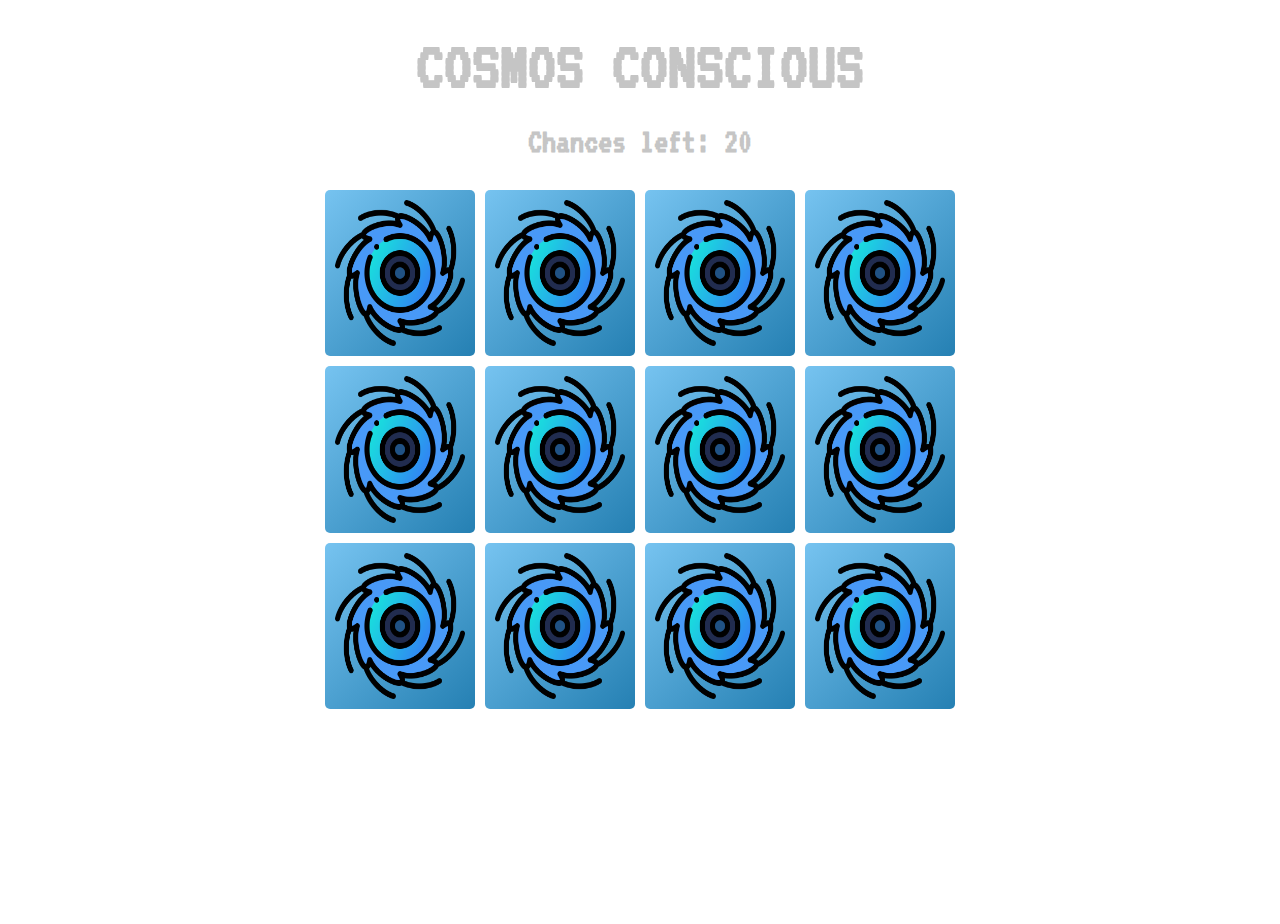
==== gamepage.html @ 6b7f90d1 "file added" ====
<!DOCTYPE html>
<html lang="en">

<head>
    <meta charset="UTF-8">
    <meta http-equiv="X-UA-Compatible" content="IE=edge">
    <meta name="viewport" content="width=device-width, initial-scale=1.0">
    <title>COSMOS</title>

    <!--GOOGLE FONTS-->
    <link href="https://fonts.googleapis.com/css2?family=VT323&display=swap" rel="stylesheet" />

    <!--BOOTSTRAP-->
    <link rel="stylesheet" href="https://stackpath.bootstrapcdn.com/bootstrap/4.5.2/css/bootstrap.min.css"
        integrity="sha384-JcKb8q3iqJ61gNV9KGb8thSsNjpSL0n8PARn9HuZOnIxN0hoP+VmmDGMN5t9UJ0Z" crossorigin="anonymous" />

    <!--STYLESHEET-->
    <link rel="stylesheet" type="text/css" href="style.css" />

<body id="game">
    <header>
        <h1 class="text-center mt-4 mb-2 headTag">COSMOS CONSCIOUS</h1>
    </header>

    <section class="container mx-auto">
        <section class="mx-auto">
            <div class="row">
                <div class="col-12 text-center points">
                    <p>Chances left: <span id="point"> 20</span></p>
                </div>
            </div>
            <!--WON-->
            <div id="won" class="text-center">
                <h1>You have conquered the galaxy!</h1>
                
                <button class="btn" id="playAgain">Conquer another galaxy</button>
            </div>
            <!--LOST-->
            <div id="lost" class="text-center">
                <h1>Oops!! You Lost the battle</h1>
                
                <button class="btn" id="TryAgain">Try Again</button>
            </div>

            <section class="memory-game">
                <div class="memory-card" data-cards="card1">
                    <img class="front-face" src="Images/alien.png" alt="alien" />
                    <img class="back-face" src="Images/vortex.png" alt="vortex" />
                </div>
                <div class="memory-card" data-cards="card1">
                    <img class="front-face" src="Images/alien.png" alt="alien" />
                    <img class="back-face" src="Images/vortex.png" alt="vortex" />
                </div>

                <div class="memory-card" data-cards="card2">
                    <img class="front-face" src="Images/space-gun.png" alt="space-gun" />
                    <img class="back-face" src="Images/vortex.png" alt="vortex" />
                </div>
                <div class="memory-card" data-cards="card2">
                    <img class="front-face" src="Images/space-gun.png" alt="space-gun" />
                    <img class="back-face" src="Images/vortex.png" alt="vortex" />
                </div>

                <div class="memory-card" data-cards="card3">
                    <img class="front-face" src="Images/spaceship.png" alt="spaceship" />
                    <img class="back-face" src="Images/vortex.png" alt="vortex" />
                </div>
                <div class="memory-card" data-cards="card3">
                    <img class="front-face" src="Images/spaceship.png" alt="spaceship" />
                    <img class="back-face" src="Images/vortex.png" alt="vortex" />
                </div>

                <div class="memory-card" data-cards="card4">
                    <img class="front-face" src="Images/plant.png" alt="plant" />
                    <img class="back-face" src="Images/vortex.png" alt="vortex" />
                </div>
                <div class="memory-card" data-cards="card4">
                    <img class="front-face" src="Images/plant.png" alt="plant" />
                    <img class="back-face" src="Images/vortex.png" alt="vortex" />
                </div>

                <div class="memory-card" data-cards="card5">
                    <img class="front-face" src="Images/alien (1).png" alt="alien(1)" />
                    <img class="back-face" src="Images/vortex.png" alt="vortex" />
                </div>
                <div class="memory-card" data-cards="card5">
                    <img class="front-face" src="Images/alien (1).png" alt="alien(1)" />
                    <img class="back-face" src="Images/vortex.png" alt="vortex" />
                </div>

                <div class="memory-card" data-cards="card6">
                    <img class="front-face" src="Images/universe.png" alt="universe" />
                    <img class="back-face" src="Images/vortex.png" alt="vortex" />
                </div>
                <div class="memory-card" data-cards="card6">
                    <img class="front-face" src="Images/universe.png" alt="universe" />
                    <img class="back-face" src="Images/vortex.png" alt="vortex" />
                </div>
            </section>
        </section>
    </section>


    <!--JAVASCRIPT-->
    <script src="script.js"></script>
</body>

</html>
---- style.css ----
* {
    padding: 0;
    margin: 0;
    box-sizing: border-box;
    font-family: "VT323", monospace;
  }
  
  body {
    height: 100vh;
    background-image: url("images/background.jpg");
    background-size: cover;
    background-position: center;
    position: relative;
  }
  
  .open {
    width: (100%);
    display: block;
    justify-content: center;
    align-items: center;
    margin-top: 100px;
  }
  
  .mainTag {
    color: #c5c5c5;
    font-weight: bolder;
  }
  
  .welcome {
    color: #ffffff;
    font-weight: 800;
    width: 70%;
    margin: auto;
    margin-bottom: 20px;
  }
  
  .btn-handle {
    border: 2px solid #2580b3;
    color: #fff;
  }
  
  .btn-handle:hover {
    background: linear-gradient(115.87deg, #14f1d9 0%, #3672f8 100%);
  }
  
  .headTag,
  .points > p {
    color: #c5c5c5;
    font-weight: bolder;
  }
  
  #point {
    font-weight: 1300;
  }
  
  .memory-game {
    width: calc(25% - 10px);
    height: calc(33.333% - 10px);
    margin: auto;
    display: flex;
    flex-wrap: wrap;
    perspective: 1000px;
    z-index: -1;
  }
  
  .memory-card {
    width: calc(25% - 10px);
    height: calc(33.333% - 10px);
    margin: 5px;
    position: relative;
    transform: scale(1);
    transform-style: preserve-3d;
    transition: transform 0.5s;
    border-radius: 5px;
    background-image: linear-gradient(-225deg, #76c3f0 0%, #2580b3 100%);
    
  }
  
  .memory-card:active {
    transform: scale(0.97);
    transition: transform 0.2s;
  }
  
  .memory-card.flip {
    transform: rotateY(180deg);
  }
  
  .front-face,
  .back-face {
    width: 100%;
    height: 100%;
    padding: 10px;
    position: absolute;
    border-radius: 5px;
    backface-visibility: hidden;
    
  }
  
  .front-face {
    transform: rotateY(180deg);
  }
  
  #won,
  #lost {
    visibility: hidden;
    border-radius: 10px;
    background: #ffbdf1;
    background-image: linear-gradient(to bottom, #76c3f0 0%, #2580b3 100%);
    margin: auto;
    position: absolute;
    top: 50%;
    left: 50%;
    margin-right: -50%;
    transform: translate(-50%, -50%);
    z-index: 1;
    border: 5px solid #064d75;
  }



  #lost > h1,
  #lost p,
  #won > h1,
  #won p {
    font-weight: bolder;
  }
  

  
  #playAgain,
  #TryAgain {
    border: 2px solid #2580b3;
    border-radius: 5px;
    background: #2580b3;
  }
  
  #playAgain:hover,
  #TryAgain:hover {
    border: 2px solid #064d75;
    background: linear-gradient(115.87deg, #14f1d9 0%, #3672f8 100%);
  }

 
  

  
  /*LARGE DEVICES*/
  @media (min-width: 992px) {
    .mainTag {
      font-size: 80px;
      margin-top: 60px;
    }
  
    .welcome {
      font-size: 35px;
    }
  
    .btn-handle {
      font-size: 40px;
      padding: 10px 20px;
      border-radius: 10px;
    }
  
    .memory-game {
      width: 640px;
      height: 530px;
    }
    .front-face,
    .back-face {
      padding: 10px;
    }
    #won,
    #lost {
      padding: 50px;
    }
  
    .headTag {
      font-size: 70px;
    }
  
    .points > p,
    #won > h1,
    #won p,
    #playAgain,
    #lost > h1,
    #lost .p,
    #TryAgain {
      font-size: 35px;
    }
  }
  
  /*medium devices*/
  
  @media (min-width: 768px) and (max-width: 991px) {
    .mainTag {
      font-size: 75px;
      margin-top: 60px;
    }
  
    .welcome {
      font-size: 30px;
    }
  
    .btn-handle {
      font-size: 35px;
      padding: 10px 20px;
      border-radius: 10px;
    }
  
    .memory-game {
      width: 620px;
      height: 512px;
    }
  
    .front-face,
    .back-face {
      padding: 10px;
    }
  
    #won,
    #lost {
      padding: 50px;
      top: 40%;
    }
  
    .headTag {
      font-size: 70px;
    }
  
    .points > p,
    #won > h1,
    #won p,
    #playAgain,
    #lost > h1,
    #lost .p,
    #TryAgain {
      font-size: 35px;
    }
  }
  
  /*SMALL DEVICES*/
  @media (min-width: 576px) and (max-width: 767px) {
    .mainTag {
      font-size: 60px;
      margin-top: 50px;
    }
  
    .welcome {
      font-size: 25px;
    }
  
    .btn-handle {
      font-size: 30px;
      padding: 10px 20px;
      border-radius: 10px;
    }
  
    .memory-game {
      width: 480px;
      height: 398px;
    }
    .front-face,
    .back-face {
      padding: 6px;
    }
  
    #won,
    #lost {
      padding: 35px;
      top: 30%;
    }
  
    .headTag {
      font-size: 50px;
    }
  
    .points > p,
    #won > h1,
    #won p,
    #playAgain,
    #lost > h1,
    #lost .p,
    #TryAgain {
      font-size: 30px;
    }
  }
  
  /*EXTRA SMALL DEVICES*/
  @media (min-width: 378px) and (max-width: 575px) {
    .mainTag {
      font-size: 45px;
      margin-top: 45px;
    }
  
    .welcome {
      font-size: 25px;
    }
  
    .btn-handle {
      font-size: 30px;
      padding: 10px 20px;
      border-radius: 10px;
    }
  
    .memory-game {
      width: 380px;
      height: 315px;
    }
    .front-face,
    .back-face {
      padding: 6px;
    }
  
    #won,
    #lost {
      padding: 30px;
      top: 30%;
    }
  
    .headTag {
      font-size: 45px;
    }
  
    .points > p,
    #won > h1,
    #won p,
    #playAgain,
    #lost > h1,
    #lost .p,
    #TryAgain {
      font-size: 25px;
    }
  }
  
  /*X-EXTRA SMALL DEVICES*/
  @media (max-width: 377px) {
    .mainTag {
      font-size: 45px;
      margin-top: 40px;
    }
  
    .welcome {
      font-size: 20px;
    }
  
    .btn-handle {
      font-size: 30px;
      padding: 10px 20px;
      border-radius: 10px;
    }
  
    .memory-game {
      width: 340px;
      height: 282px;
    }
  
    .front-face,
    .back-face {
      padding: 5px;
    }
  
    #won,
    #lost {
      padding: 15px;
      top: 30%;
    }
  
    .headTag {
      font-size: 40px;
    }
  
    .points > p,
    #won > h1,
    #won p,
    #playAgain,
    #lost > h1,
    #lost .p,
    #TryAgain {
      font-size: 25px;
    }
  }
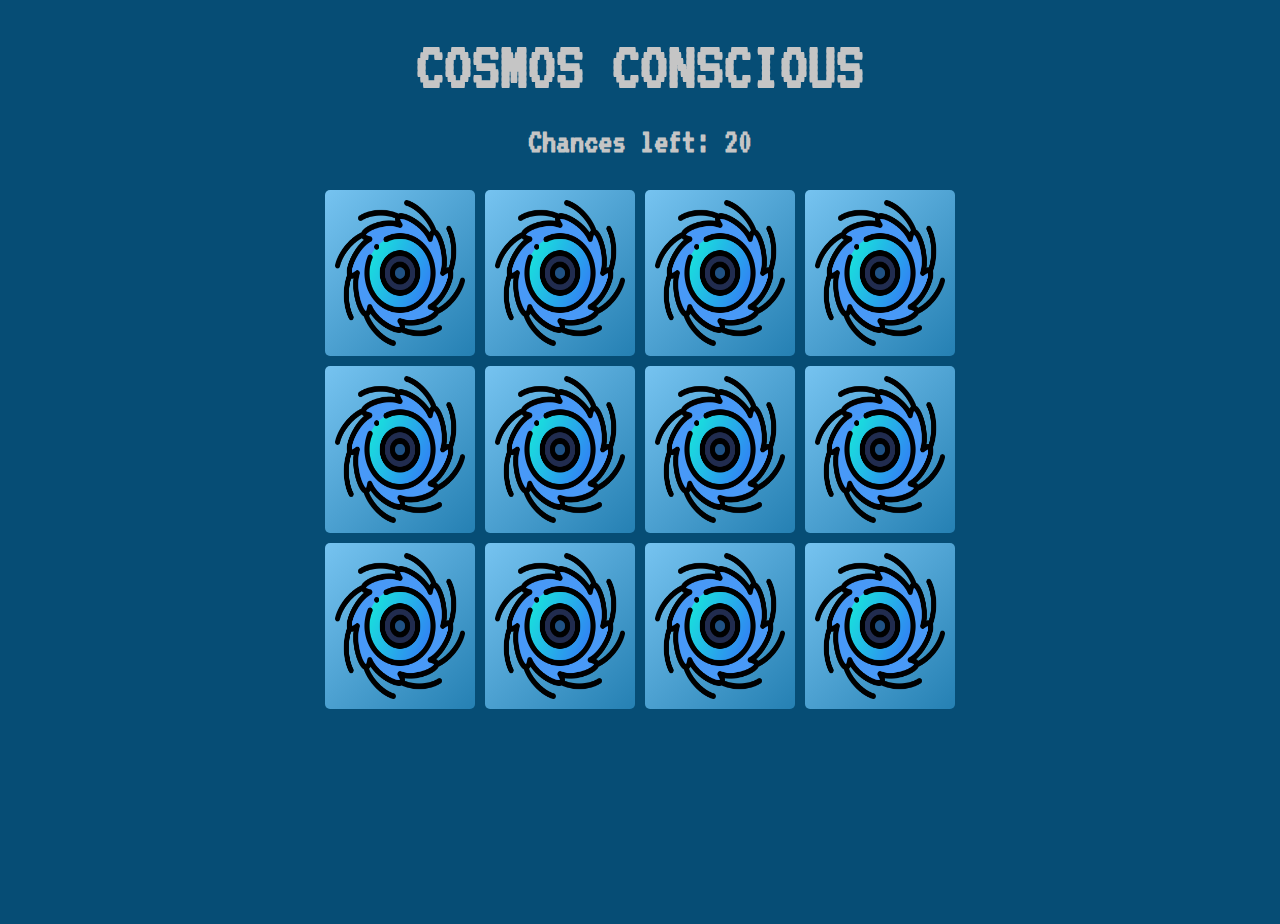
==== commit c129b8cf: "updated" ====
--- a/gamepage.html
+++ b/gamepage.html
@@ -11,98 +11,98 @@
     <link href="https://fonts.googleapis.com/css2?family=VT323&display=swap" rel="stylesheet" />
 
     <!--BOOTSTRAP-->
-    <link rel="stylesheet" href="https://stackpath.bootstrapcdn.com/bootstrap/4.5.2/css/bootstrap.min.css"
-        integrity="sha384-JcKb8q3iqJ61gNV9KGb8thSsNjpSL0n8PARn9HuZOnIxN0hoP+VmmDGMN5t9UJ0Z" crossorigin="anonymous" />
+    <link rel="stylesheet" href="https://stackpath.bootstrapcdn.com/bootstrap/4.5.2/css/bootstrap.min.css" integrity="sha384-JcKb8q3iqJ61gNV9KGb8thSsNjpSL0n8PARn9HuZOnIxN0hoP+VmmDGMN5t9UJ0Z" crossorigin="anonymous" />
 
     <!--STYLESHEET-->
     <link rel="stylesheet" type="text/css" href="style.css" />
+    <!-- style="background-image: url('images/background.jpg');" -->
 
-<body id="game">
-    <header>
-        <h1 class="text-center mt-4 mb-2 headTag">COSMOS CONSCIOUS</h1>
-    </header>
+    <body id="game">
+        <header>
+            <h1 class="text-center mt-4 mb-2 headTag">COSMOS CONSCIOUS</h1>
+        </header>
 
-    <section class="container mx-auto">
-        <section class="mx-auto">
-            <div class="row">
-                <div class="col-12 text-center points">
-                    <p>Chances left: <span id="point"> 20</span></p>
+        <section class="container mx-auto">
+            <section class="mx-auto">
+                <div class="row">
+                    <div class="col-12 text-center points">
+                        <p>Chances left: <span id="point"> 20</span></p>
+                    </div>
                 </div>
-            </div>
-            <!--WON-->
-            <div id="won" class="text-center">
-                <h1>You have conquered the galaxy!</h1>
-                
-                <button class="btn" id="playAgain">Conquer another galaxy</button>
-            </div>
-            <!--LOST-->
-            <div id="lost" class="text-center">
-                <h1>Oops!! You Lost the battle</h1>
-                
-                <button class="btn" id="TryAgain">Try Again</button>
-            </div>
+                <!--WON-->
+                <div id="won" class="text-center">
+                    <h1>You have conquered the galaxy!</h1>
 
-            <section class="memory-game">
-                <div class="memory-card" data-cards="card1">
-                    <img class="front-face" src="Images/alien.png" alt="alien" />
-                    <img class="back-face" src="Images/vortex.png" alt="vortex" />
+                    <button class="btn" id="playAgain">Conquer another galaxy</button>
                 </div>
-                <div class="memory-card" data-cards="card1">
-                    <img class="front-face" src="Images/alien.png" alt="alien" />
-                    <img class="back-face" src="Images/vortex.png" alt="vortex" />
+                <!--LOST-->
+                <div id="lost" class="text-center">
+                    <h1>Oops!! You Lost the battle</h1>
+
+                    <button class="btn" id="TryAgain">Try Again</button>
                 </div>
 
-                <div class="memory-card" data-cards="card2">
-                    <img class="front-face" src="Images/space-gun.png" alt="space-gun" />
-                    <img class="back-face" src="Images/vortex.png" alt="vortex" />
-                </div>
-                <div class="memory-card" data-cards="card2">
-                    <img class="front-face" src="Images/space-gun.png" alt="space-gun" />
-                    <img class="back-face" src="Images/vortex.png" alt="vortex" />
-                </div>
+                <section class="memory-game">
+                    <div class="memory-card" data-cards="card1">
+                        <img class="front-face" src="Images/alien.png" alt="alien" />
+                        <img class="back-face" src="Images/vortex.png" alt="vortex" />
+                    </div>
+                    <div class="memory-card" data-cards="card1">
+                        <img class="front-face" src="Images/alien.png" alt="alien" />
+                        <img class="back-face" src="Images/vortex.png" alt="vortex" />
+                    </div>
 
-                <div class="memory-card" data-cards="card3">
-                    <img class="front-face" src="Images/spaceship.png" alt="spaceship" />
-                    <img class="back-face" src="Images/vortex.png" alt="vortex" />
-                </div>
-                <div class="memory-card" data-cards="card3">
-                    <img class="front-face" src="Images/spaceship.png" alt="spaceship" />
-                    <img class="back-face" src="Images/vortex.png" alt="vortex" />
-                </div>
+                    <div class="memory-card" data-cards="card2">
+                        <img class="front-face" src="Images/space-gun.png" alt="space-gun" />
+                        <img class="back-face" src="Images/vortex.png" alt="vortex" />
+                    </div>
+                    <div class="memory-card" data-cards="card2">
+                        <img class="front-face" src="Images/space-gun.png" alt="space-gun" />
+                        <img class="back-face" src="Images/vortex.png" alt="vortex" />
+                    </div>
 
-                <div class="memory-card" data-cards="card4">
-                    <img class="front-face" src="Images/plant.png" alt="plant" />
-                    <img class="back-face" src="Images/vortex.png" alt="vortex" />
-                </div>
-                <div class="memory-card" data-cards="card4">
-                    <img class="front-face" src="Images/plant.png" alt="plant" />
-                    <img class="back-face" src="Images/vortex.png" alt="vortex" />
-                </div>
+                    <div class="memory-card" data-cards="card3">
+                        <img class="front-face" src="Images/spaceship.png" alt="spaceship" />
+                        <img class="back-face" src="Images/vortex.png" alt="vortex" />
+                    </div>
+                    <div class="memory-card" data-cards="card3">
+                        <img class="front-face" src="Images/spaceship.png" alt="spaceship" />
+                        <img class="back-face" src="Images/vortex.png" alt="vortex" />
+                    </div>
 
-                <div class="memory-card" data-cards="card5">
-                    <img class="front-face" src="Images/alien (1).png" alt="alien(1)" />
-                    <img class="back-face" src="Images/vortex.png" alt="vortex" />
-                </div>
-                <div class="memory-card" data-cards="card5">
-                    <img class="front-face" src="Images/alien (1).png" alt="alien(1)" />
-                    <img class="back-face" src="Images/vortex.png" alt="vortex" />
-                </div>
+                    <div class="memory-card" data-cards="card4">
+                        <img class="front-face" src="Images/plant.png" alt="plant" />
+                        <img class="back-face" src="Images/vortex.png" alt="vortex" />
+                    </div>
+                    <div class="memory-card" data-cards="card4">
+                        <img class="front-face" src="Images/plant.png" alt="plant" />
+                        <img class="back-face" src="Images/vortex.png" alt="vortex" />
+                    </div>
 
-                <div class="memory-card" data-cards="card6">
-                    <img class="front-face" src="Images/universe.png" alt="universe" />
-                    <img class="back-face" src="Images/vortex.png" alt="vortex" />
-                </div>
-                <div class="memory-card" data-cards="card6">
-                    <img class="front-face" src="Images/universe.png" alt="universe" />
-                    <img class="back-face" src="Images/vortex.png" alt="vortex" />
-                </div>
+                    <div class="memory-card" data-cards="card5">
+                        <img class="front-face" src="Images/alien (1).png" alt="alien(1)" />
+                        <img class="back-face" src="Images/vortex.png" alt="vortex" />
+                    </div>
+                    <div class="memory-card" data-cards="card5">
+                        <img class="front-face" src="Images/alien (1).png" alt="alien(1)" />
+                        <img class="back-face" src="Images/vortex.png" alt="vortex" />
+                    </div>
+
+                    <div class="memory-card" data-cards="card6">
+                        <img class="front-face" src="Images/universe.png" alt="universe" />
+                        <img class="back-face" src="Images/vortex.png" alt="vortex" />
+                    </div>
+                    <div class="memory-card" data-cards="card6">
+                        <img class="front-face" src="Images/universe.png" alt="universe" />
+                        <img class="back-face" src="Images/vortex.png" alt="vortex" />
+                    </div>
+                </section>
             </section>
         </section>
-    </section>
 
 
-    <!--JAVASCRIPT-->
-    <script src="script.js"></script>
-</body>
+        <!--JAVASCRIPT-->
+        <script src="script.js"></script>
+    </body>
 
 </html>--- a/style.css
+++ b/style.css
@@ -3,57 +3,58 @@
     margin: 0;
     box-sizing: border-box;
     font-family: "VT323", monospace;
-  }
-  
-  body {
+}
+
+body {
     height: 100vh;
-    background-image: url("images/background.jpg");
+    background-color: #064d75;
+    /* background-image: url("images/background.jpg"); */
     background-size: cover;
     background-position: center;
     position: relative;
-  }
-  
-  .open {
+}
+
+.open {
     width: (100%);
     display: block;
     justify-content: center;
     align-items: center;
     margin-top: 100px;
-  }
-  
-  .mainTag {
+}
+
+.mainTag {
     color: #c5c5c5;
     font-weight: bolder;
-  }
-  
-  .welcome {
+}
+
+.welcome {
     color: #ffffff;
     font-weight: 800;
     width: 70%;
     margin: auto;
     margin-bottom: 20px;
-  }
-  
-  .btn-handle {
+}
+
+.btn-handle {
     border: 2px solid #2580b3;
     color: #fff;
-  }
-  
-  .btn-handle:hover {
+}
+
+.btn-handle:hover {
     background: linear-gradient(115.87deg, #14f1d9 0%, #3672f8 100%);
-  }
-  
-  .headTag,
-  .points > p {
+}
+
+.headTag,
+.points>p {
     color: #c5c5c5;
     font-weight: bolder;
-  }
-  
-  #point {
+}
+
+#point {
     font-weight: 1300;
-  }
-  
-  .memory-game {
+}
+
+.memory-game {
     width: calc(25% - 10px);
     height: calc(33.333% - 10px);
     margin: auto;
@@ -61,9 +62,9 @@
     flex-wrap: wrap;
     perspective: 1000px;
     z-index: -1;
-  }
-  
-  .memory-card {
+}
+
+.memory-card {
     width: calc(25% - 10px);
     height: calc(33.333% - 10px);
     margin: 5px;
@@ -73,35 +74,33 @@
     transition: transform 0.5s;
     border-radius: 5px;
     background-image: linear-gradient(-225deg, #76c3f0 0%, #2580b3 100%);
-    
-  }
-  
-  .memory-card:active {
+}
+
+.memory-card:active {
     transform: scale(0.97);
     transition: transform 0.2s;
-  }
-  
-  .memory-card.flip {
+}
+
+.memory-card.flip {
     transform: rotateY(180deg);
-  }
-  
-  .front-face,
-  .back-face {
+}
+
+.front-face,
+.back-face {
     width: 100%;
     height: 100%;
     padding: 10px;
     position: absolute;
     border-radius: 5px;
     backface-visibility: hidden;
-    
-  }
-  
-  .front-face {
+}
+
+.front-face {
     transform: rotateY(180deg);
-  }
-  
-  #won,
-  #lost {
+}
+
+#won,
+#lost {
     visibility: hidden;
     border-radius: 10px;
     background: #ffbdf1;
@@ -114,270 +113,238 @@
     transform: translate(-50%, -50%);
     z-index: 1;
     border: 5px solid #064d75;
-  }
-
-
-
-  #lost > h1,
-  #lost p,
-  #won > h1,
-  #won p {
+}
+
+#lost>h1,
+#lost p,
+#won>h1,
+#won p {
     font-weight: bolder;
-  }
-  
-
-  
-  #playAgain,
-  #TryAgain {
+}
+
+#playAgain,
+#TryAgain {
     border: 2px solid #2580b3;
     border-radius: 5px;
     background: #2580b3;
-  }
-  
-  #playAgain:hover,
-  #TryAgain:hover {
+}
+
+#playAgain:hover,
+#TryAgain:hover {
     border: 2px solid #064d75;
     background: linear-gradient(115.87deg, #14f1d9 0%, #3672f8 100%);
-  }
-
- 
-  
-
-  
-  /*LARGE DEVICES*/
-  @media (min-width: 992px) {
-    .mainTag {
-      font-size: 80px;
-      margin-top: 60px;
-    }
-  
-    .welcome {
-      font-size: 35px;
-    }
-  
-    .btn-handle {
-      font-size: 40px;
-      padding: 10px 20px;
-      border-radius: 10px;
-    }
-  
-    .memory-game {
-      width: 640px;
-      height: 530px;
-    }
-    .front-face,
-    .back-face {
-      padding: 10px;
-    }
-    #won,
-    #lost {
-      padding: 50px;
-    }
-  
-    .headTag {
-      font-size: 70px;
-    }
-  
-    .points > p,
-    #won > h1,
-    #won p,
-    #playAgain,
-    #lost > h1,
-    #lost .p,
-    #TryAgain {
-      font-size: 35px;
-    }
-  }
-  
-  /*medium devices*/
-  
-  @media (min-width: 768px) and (max-width: 991px) {
-    .mainTag {
-      font-size: 75px;
-      margin-top: 60px;
-    }
-  
-    .welcome {
-      font-size: 30px;
-    }
-  
-    .btn-handle {
-      font-size: 35px;
-      padding: 10px 20px;
-      border-radius: 10px;
-    }
-  
-    .memory-game {
-      width: 620px;
-      height: 512px;
-    }
-  
-    .front-face,
-    .back-face {
-      padding: 10px;
-    }
-  
-    #won,
-    #lost {
-      padding: 50px;
-      top: 40%;
-    }
-  
-    .headTag {
-      font-size: 70px;
-    }
-  
-    .points > p,
-    #won > h1,
-    #won p,
-    #playAgain,
-    #lost > h1,
-    #lost .p,
-    #TryAgain {
-      font-size: 35px;
-    }
-  }
-  
-  /*SMALL DEVICES*/
-  @media (min-width: 576px) and (max-width: 767px) {
-    .mainTag {
-      font-size: 60px;
-      margin-top: 50px;
-    }
-  
-    .welcome {
-      font-size: 25px;
-    }
-  
-    .btn-handle {
-      font-size: 30px;
-      padding: 10px 20px;
-      border-radius: 10px;
-    }
-  
-    .memory-game {
-      width: 480px;
-      height: 398px;
-    }
-    .front-face,
-    .back-face {
-      padding: 6px;
-    }
-  
-    #won,
-    #lost {
-      padding: 35px;
-      top: 30%;
-    }
-  
-    .headTag {
-      font-size: 50px;
-    }
-  
-    .points > p,
-    #won > h1,
-    #won p,
-    #playAgain,
-    #lost > h1,
-    #lost .p,
-    #TryAgain {
-      font-size: 30px;
-    }
-  }
-  
-  /*EXTRA SMALL DEVICES*/
-  @media (min-width: 378px) and (max-width: 575px) {
-    .mainTag {
-      font-size: 45px;
-      margin-top: 45px;
-    }
-  
-    .welcome {
-      font-size: 25px;
-    }
-  
-    .btn-handle {
-      font-size: 30px;
-      padding: 10px 20px;
-      border-radius: 10px;
-    }
-  
-    .memory-game {
-      width: 380px;
-      height: 315px;
-    }
-    .front-face,
-    .back-face {
-      padding: 6px;
-    }
-  
-    #won,
-    #lost {
-      padding: 30px;
-      top: 30%;
-    }
-  
-    .headTag {
-      font-size: 45px;
-    }
-  
-    .points > p,
-    #won > h1,
-    #won p,
-    #playAgain,
-    #lost > h1,
-    #lost .p,
-    #TryAgain {
-      font-size: 25px;
-    }
-  }
-  
-  /*X-EXTRA SMALL DEVICES*/
-  @media (max-width: 377px) {
-    .mainTag {
-      font-size: 45px;
-      margin-top: 40px;
-    }
-  
-    .welcome {
-      font-size: 20px;
-    }
-  
-    .btn-handle {
-      font-size: 30px;
-      padding: 10px 20px;
-      border-radius: 10px;
-    }
-  
-    .memory-game {
-      width: 340px;
-      height: 282px;
-    }
-  
-    .front-face,
-    .back-face {
-      padding: 5px;
-    }
-  
-    #won,
-    #lost {
-      padding: 15px;
-      top: 30%;
-    }
-  
-    .headTag {
-      font-size: 40px;
-    }
-  
-    .points > p,
-    #won > h1,
-    #won p,
-    #playAgain,
-    #lost > h1,
-    #lost .p,
-    #TryAgain {
-      font-size: 25px;
-    }
-  }
-  
-  
+}
+
+
+/*LARGE DEVICES*/
+
+@media (min-width: 992px) {
+    .mainTag {
+        font-size: 80px;
+        margin-top: 60px;
+    }
+    .welcome {
+        font-size: 35px;
+    }
+    .btn-handle {
+        font-size: 40px;
+        padding: 10px 20px;
+        border-radius: 10px;
+    }
+    .memory-game {
+        width: 640px;
+        height: 530px;
+    }
+    .front-face,
+    .back-face {
+        padding: 10px;
+    }
+    #won,
+    #lost {
+        padding: 50px;
+    }
+    .headTag {
+        font-size: 70px;
+    }
+    .points>p,
+    #won>h1,
+    #won p,
+    #playAgain,
+    #lost>h1,
+    #lost .p,
+    #TryAgain {
+        font-size: 35px;
+    }
+}
+
+
+/*medium devices*/
+
+@media (min-width: 768px) and (max-width: 991px) {
+    .mainTag {
+        font-size: 75px;
+        margin-top: 60px;
+    }
+    .welcome {
+        font-size: 30px;
+    }
+    .btn-handle {
+        font-size: 35px;
+        padding: 10px 20px;
+        border-radius: 10px;
+    }
+    .memory-game {
+        width: 620px;
+        height: 512px;
+    }
+    .front-face,
+    .back-face {
+        padding: 10px;
+    }
+    #won,
+    #lost {
+        padding: 50px;
+        top: 40%;
+    }
+    .headTag {
+        font-size: 70px;
+    }
+    .points>p,
+    #won>h1,
+    #won p,
+    #playAgain,
+    #lost>h1,
+    #lost .p,
+    #TryAgain {
+        font-size: 35px;
+    }
+}
+
+
+/*SMALL DEVICES*/
+
+@media (min-width: 576px) and (max-width: 767px) {
+    .mainTag {
+        font-size: 60px;
+        margin-top: 50px;
+    }
+    .welcome {
+        font-size: 25px;
+    }
+    .btn-handle {
+        font-size: 30px;
+        padding: 10px 20px;
+        border-radius: 10px;
+    }
+    .memory-game {
+        width: 480px;
+        height: 398px;
+    }
+    .front-face,
+    .back-face {
+        padding: 6px;
+    }
+    #won,
+    #lost {
+        padding: 35px;
+        top: 30%;
+    }
+    .headTag {
+        font-size: 50px;
+    }
+    .points>p,
+    #won>h1,
+    #won p,
+    #playAgain,
+    #lost>h1,
+    #lost .p,
+    #TryAgain {
+        font-size: 30px;
+    }
+}
+
+
+/*EXTRA SMALL DEVICES*/
+
+@media (min-width: 378px) and (max-width: 575px) {
+    .mainTag {
+        font-size: 45px;
+        margin-top: 45px;
+    }
+    .welcome {
+        font-size: 25px;
+    }
+    .btn-handle {
+        font-size: 30px;
+        padding: 10px 20px;
+        border-radius: 10px;
+    }
+    .memory-game {
+        width: 380px;
+        height: 315px;
+    }
+    .front-face,
+    .back-face {
+        padding: 6px;
+    }
+    #won,
+    #lost {
+        padding: 30px;
+        top: 30%;
+    }
+    .headTag {
+        font-size: 45px;
+    }
+    .points>p,
+    #won>h1,
+    #won p,
+    #playAgain,
+    #lost>h1,
+    #lost .p,
+    #TryAgain {
+        font-size: 25px;
+    }
+}
+
+
+/*X-EXTRA SMALL DEVICES*/
+
+@media (max-width: 377px) {
+    .mainTag {
+        font-size: 45px;
+        margin-top: 40px;
+    }
+    .welcome {
+        font-size: 20px;
+    }
+    .btn-handle {
+        font-size: 30px;
+        padding: 10px 20px;
+        border-radius: 10px;
+    }
+    .memory-game {
+        width: 340px;
+        height: 282px;
+    }
+    .front-face,
+    .back-face {
+        padding: 5px;
+    }
+    #won,
+    #lost {
+        padding: 15px;
+        top: 30%;
+    }
+    .headTag {
+        font-size: 40px;
+    }
+    .points>p,
+    #won>h1,
+    #won p,
+    #playAgain,
+    #lost>h1,
+    #lost .p,
+    #TryAgain {
+        font-size: 25px;
+    }
+}